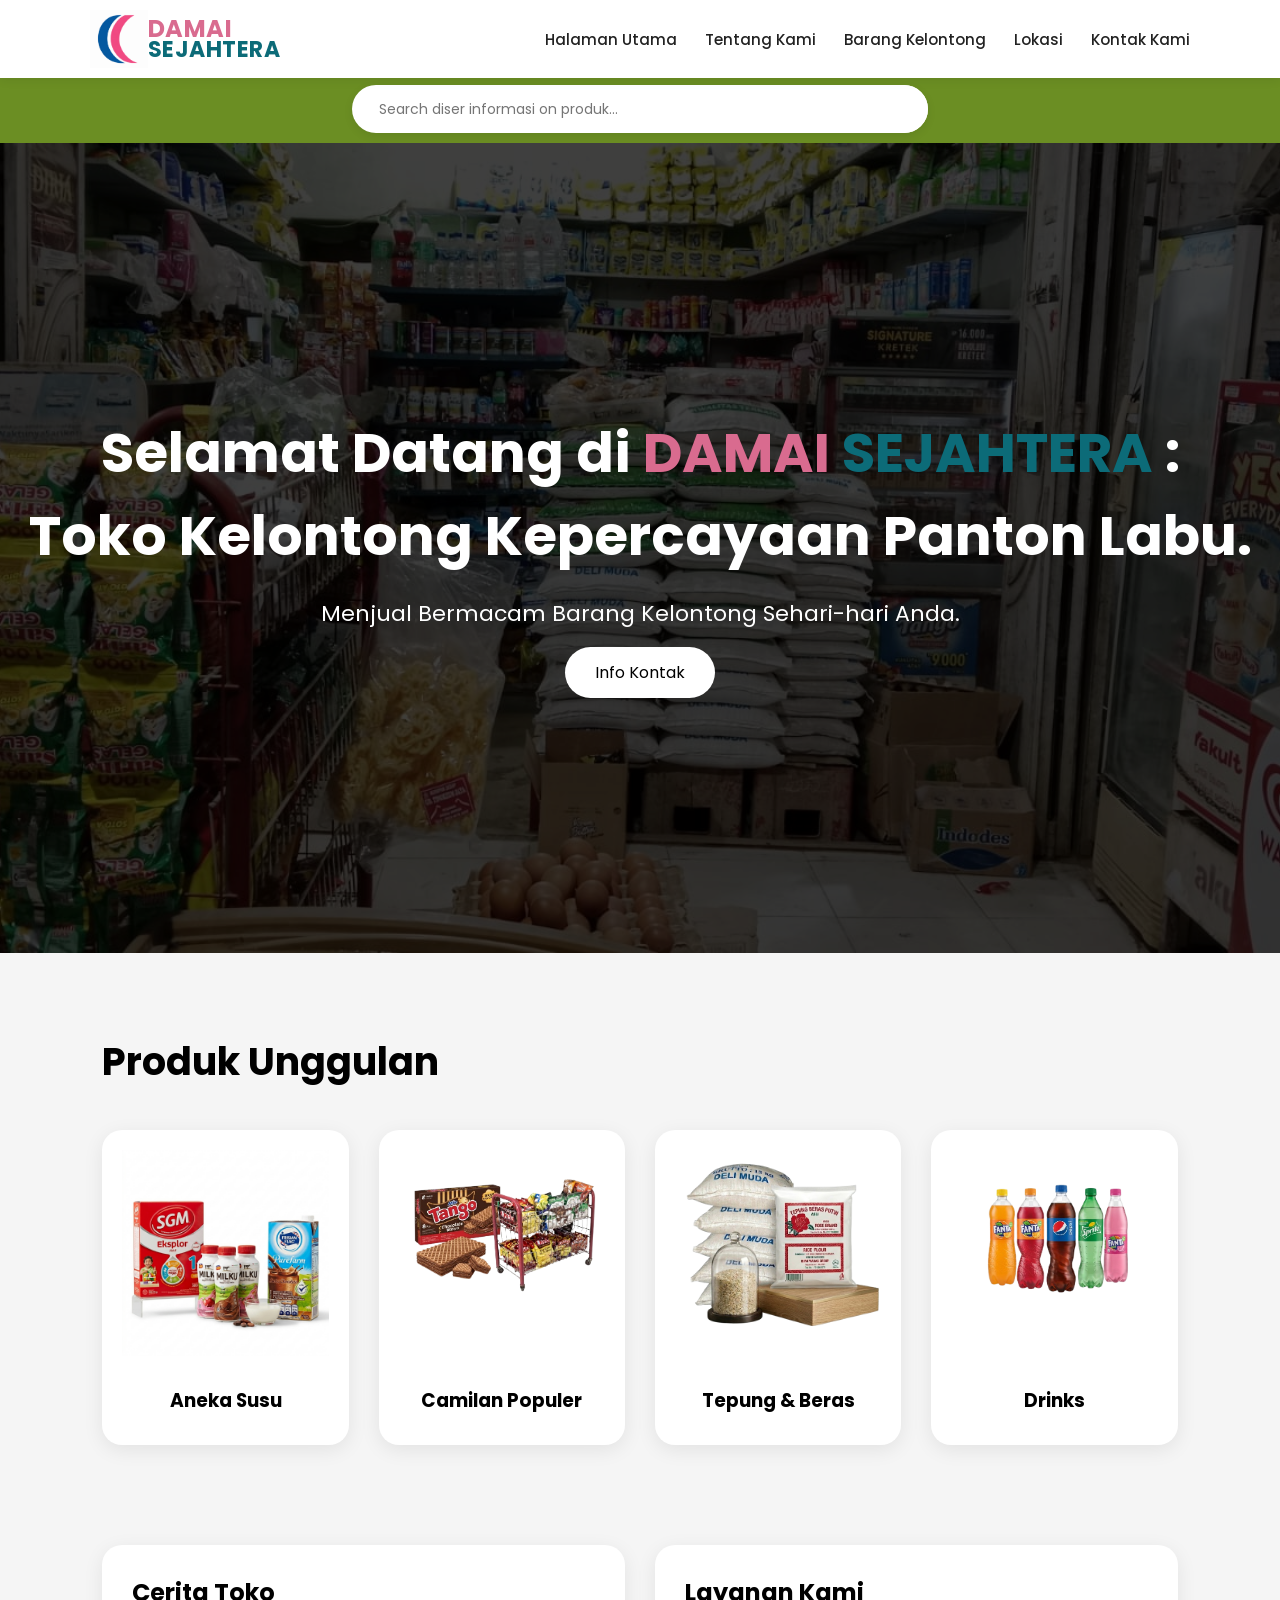
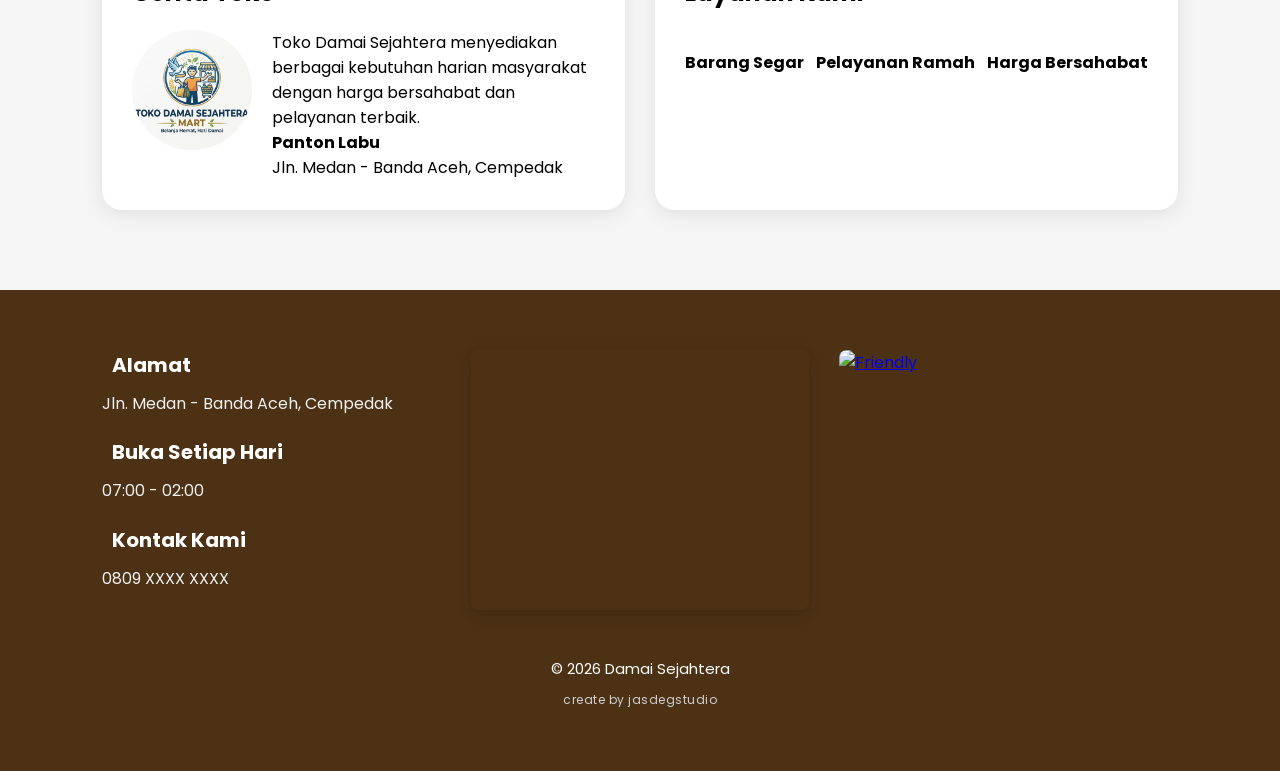
==== index.html @ cc7ee3ec "first commit" ====
<!DOCTYPE html>
<html lang="id">
<head>
  <meta charset="UTF-8">
  <meta name="viewport" content="width=device-width, initial-scale=1.0">
<link rel="icon" type="image/png" href="image/gmrlogor.png">
  <title>DAMAI SEJAHTERA MART</title>

  <!-- Font -->
  <link rel="preconnect" href="https://fonts.googleapis.com">
  <link rel="preconnect" href="https://fonts.gstatic.com" crossorigin>
  <link
href="https://cdn.jsdelivr.net/npm/remixicon@4.2.0/fonts/remixicon.css"
rel="stylesheet"
/>
  
  <link href="https://fonts.googleapis.com/css2?family=Poppins:wght@300;400;500;600;700&display=swap" rel="stylesheet">

  <!-- CSS -->
  <link rel="stylesheet" href="css/style.css">
</head>

<body>

  <!-- Loading -->
  <div id="loading">
    <div class="loader"></div>
  </div>

  <!-- Navbar -->
  <header>

  <nav class="navbar">

    <!-- Logo -->
    <a href="index.html" class="logo">

      <img src="image/gmrlogo.png" alt="Logo">

      <div class="logo-text">
        <span>DAMAI</span>
        <strong>SEJAHTERA</strong>
      </div>

    </a>

    <!-- Menu -->
    <ul class="nav-links">

      <li><a href="#home">Halaman Utama</a></li>

      <li><a href="#tentang">Tentang Kami</a></li>

      <li><a href="#produk">Barang Kelontong</a></li>

      <li><a href="#lokasi">Lokasi</a></li>

      <li><a href="#kontak">Kontak Kami</a></li>

    </ul>

    <!-- Mobile -->
    <div class="menu-toggle" id="menu-toggle">
      ☰
    </div>

  </nav>

</header>

  <!-- Search -->
<section class="search-section">

  <div class="search-box">

    <input 
      type="text" 
      placeholder="Search diser informasi on produk..."
    >

    <button>
      <i class="ri-search-line search-icon"></i>
    </button>

  </div>

</section>

  <!-- Hero -->
  <section class="hero" id="home">

    <div class="overlay"></div>

    <div class="hero-content">

     <h1>
  Selamat Datang di 
  <span class="hero-damai">DAMAI</span>
  <span class="hero-sejahtera">SEJAHTERA</span>
  :
  <br>
  Toko Kelontong Kepercayaan Panton Labu.
</h1>

      <p>
        Menjual Bermacam Barang Kelontong Sehari-hari Anda.
      </p>

      <a href="#kontak" class="hero-btn">
        Info Kontak
      </a>

    </div>

  </section>

  <!-- Produk -->
  <section class="produk" id="produk">

    <h2>Produk Unggulan</h2>

    <div class="produk-grid">

      <div class="produk-card">

        <img src="asset/anekass.png" alt="Aneka Susu">

        <h3>Aneka Susu</h3>

      </div>

      <div class="produk-card">

        <img src="asset/aneka_camilan-.png" alt="Camilan Populer">

        <h3>Camilan Populer</h3>

      </div>

      <div class="produk-card">

        <img src="asset/tepung_berass-.png" alt="tepung dan beras">

        <h3>Tepung & Beras</h3>

      </div>

      <div class="produk-card">

        <img src="asset/drink-.png" alt="Drinks">

        <h3>Drinks</h3>

      </div>

    </div>

  </section>

  <!-- Tentang -->
  <section class="info-section" id="tentang">

    <!-- Cerita -->
    <div class="cerita-box">

      <h2>Cerita Toko</h2>

      <div class="owner-info">

        <img src="asset/cerita tk.png" alt="cerita toko">

        <div>

          <p>
            Toko Damai Sejahtera menyediakan berbagai kebutuhan harian masyarakat dengan harga bersahabat dan pelayanan terbaik.
          </p>

          <h4>Panton Labu</h4>

          <span>Jln. Medan - Banda Aceh, Cempedak</span>

        </div>

      </div>

    </div>

    <!-- Layanan -->
<div class="layanan-box">

  <h2>Layanan Kami</h2>

  <div class="layanan-grid">

    <div class="layanan-item">

      <div class="icon">
        <i class="ri-shopping-basket-line"></i>
      </div>

      <h4>Barang Segar</h4>

    </div>

    <div class="layanan-item">

      <div class="icon">
        <i class="ri-customer-service-2-line"></i>
      </div>

      <h4>Pelayanan Ramah</h4>

    </div>

    <div class="layanan-item">

      <div class="icon">
        <i class="ri-money-dollar-circle-line"></i>
      </div>

      <h4>Harga Bersahabat</h4>

    </div>

  </div>

</div>

  </section>

  <!-- Footer -->
  <footer id="kontak">

    <div class="footer-content">

      <div class="footer-box">

  <h3>
    <i class="ri-map-pin-2-line"></i>
    Alamat
  </h3>

  <p>
    Jln. Medan - Banda Aceh, Cempedak
  </p>

  <h3>
    <i class="ri-time-line"></i>
    Buka Setiap Hari
  </h3>

  <p>
    07:00 - 02:00
  </p>

  <h3>
    <i class="ri-phone-line"></i>
    Kontak Kami
  </h3>

  <p>
    0809 XXXX XXXX
  </p>

</div>

      <div class="footer-box" id="lokasi">

        <iframe
  src="https://www.google.com/maps?q=5.12543,97.4438152&hl=id&z=18&output=embed"
  allowfullscreen=""
  loading="lazy"
  referrerpolicy="no-referrer-when-downgrade">
</iframe>

      </div>

      <div class="footer-box">

  <a 
    href="https://facebook.com/" 
    target="_blank"
    class="facebook-link"
  >

    <img src="asset/frendly.png" alt="Friendly">

  </a>

</div>

    </div>

   <div class="copyright">

  <p>
    © 2026 Damai Sejahtera
  </p>

  <a 
    href="https://jasdegstudio.com"
    target="_blank"
    class="creator-link"
  >
    create by jasdegstudio
  </a>

</div>

  </footer>

  <!-- Back To Top -->
  <button id="topBtn">↑</button>

  <!-- JS -->
  <script src="js/script.js"></script>

</body>
</html>
---- css/style.css ----
*{
  margin:0;
  padding:0;
  box-sizing:border-box;
  scroll-behavior:smooth;
}

body{
  font-family:'Poppins',sans-serif;
  background:#f5f5f5;
}

/* Loading */
#loading{
  position:fixed;
  width:100%;
  height:100vh;
  background:white;
  display:flex;
  justify-content:center;
  align-items:center;
  z-index:99999;
}

.loader{
  width:50px;
  height:50px;
  border:5px solid #ddd;
  border-top:5px solid #6b8e23;
  border-radius:50%;
  animation:spin 1s linear infinite;
}

@keyframes spin{
  100%{
    transform:rotate(360deg);
  }
}

/* =========================
   NAVBAR
========================= */
.navbar{
  position:fixed;
  top:0;
  left:0;
  width:100%;
  height:78px;
  background:#ffffff;
  display:flex;
  justify-content:space-between;
  align-items:center;
  padding:0 7%;
  box-shadow:0 2px 10px rgba(0,0,0,0.08);
  z-index:999;
}

/* =========================
   LOGO
========================= */
.logo{
  display:flex;
  align-items:center;
  text-decoration:none;
  gap:0px;
}

/* Logo Image */
.logo img{
  width:58px;
  height:auto;
  object-fit:contain;
  display:block;
}

/* Text Logo */
.logo-text{
  display:flex;
  flex-direction:column;
  line-height:0.9;
}

/* DAMAI */
.logo-text span{
  font-size:24px;
  font-weight:700;
  color:#d96b8f;
  letter-spacing:0.5px;
}

/* SEJAHTERA */
.logo-text strong{
  font-size:22px;
  font-weight:700;
  color:#0c6b78;
  letter-spacing:0.5px;
}

/* =========================
   MENU
========================= */
.nav-links{
  display:flex;
  align-items:center;
  gap:28px;
  list-style:none;
}

.nav-links li{
  list-style:none;
}

.nav-links a{
  text-decoration:none;
  color:#222;
  font-size:15px;
  font-weight:500;
  position:relative;
  transition:0.3s;
}

/* Hover Menu */
.nav-links a:hover{
  color:#6b8e23;
}

/* Underline Hover */
.nav-links a::after{
  content:'';
  position:absolute;
  left:0;
  bottom:-6px;
  width:0%;
  height:2px;
  background:#6b8e23;
  transition:0.3s;
}

.nav-links a:hover::after{
  width:100%;
}

/* =========================
   MENU MOBILE
========================= */
.menu-toggle{
  display:none;
  font-size:30px;
  cursor:pointer;
}

/* =========================
   RESPONSIVE
========================= */
@media(max-width:900px){

  .navbar{
    padding:0 5%;
  }

  .logo img{
    width:50px;
  }

  .logo-text span{
    font-size:20px;
  }

  .logo-text strong{
    font-size:18px;
  }

  .nav-links{
    position:absolute;
    top:78px;
    left:0;
    width:100%;
    background:white;
    flex-direction:column;
    align-items:flex-start;
    padding:25px;
    gap:20px;
    display:none;
    box-shadow:0 5px 10px rgba(0,0,0,0.08);
  }

  .nav-links.active{
    display:flex;
  }

  .menu-toggle{
    display:block;
  }

}







/* Search */
.search-section{
  margin-top:75px;
  background:#6b8e23;
  padding:10px 0;
  display:flex;
  justify-content:center;
}

.search-box{
  width:45%;
  height:48px;
  background:white;
  border-radius:50px;
  display:flex;
  align-items:center;
  overflow:hidden;
  padding-left:15px;
  box-shadow:0 3px 10px rgba(0,0,0,0.08);
}

.search-icon{
  font-size:18px;
  color:#777;
}

.search-box input{
  flex:1;
  border:none;
  outline:none;
  padding:10px 12px;
  font-size:14px;
  font-family:'Poppins',sans-serif;
}

.search-box button{
  width:48px;
  height:48px;
  border:none;
  background:white;
  color:white;
  cursor:pointer;
  transition:0.3s;
}

.search-box button i{
  font-size:25px;
  transition:0.3s;
}


.search-box button:hover i{
  transform:scale(1.15);
  color:#6b8e23;
}


.search-box button:hover i{
  transform:scale(1.15) rotate(-10deg);
  color:#6b8e23;
}



/* Hero */
.hero{
  height:90vh;
  background:url('../image/gambar\ heder2\ web.jpg');
  background-size:cover;
  background-position:center;
  position:relative;
  display:flex;
  justify-content:center;
  align-items:center;
  text-align:center;
}

.overlay{
  position:absolute;
  inset:0;
  background:rgba(0,0,0,0.55);
}

.hero-content{
  position:relative;
  z-index:2;
  color:white;
}

.hero-content h1{
  font-size:55px;
  margin-bottom:20px;
}

.hero-content p{
  font-size:22px;
  margin-bottom:30px;
}

.hero-btn{
  text-decoration:none;
  background:white;
  color:black;
  padding:14px 30px;
  border-radius:50px;
  transition:0.3s;
}

.hero-btn:hover{
  background:#6b8e23;
  color:white;
}

.hero::before{
  content:'';
  position:absolute;
  inset:0;
  background:rgba(0,0,0,0.45);
}


.hero-content{
  position:relative;
  z-index:2;
}


/* Warna Text Hero */
.hero-damai{
  color:#d96b8f;
}

.hero-sejahtera{
  color:#0c6b78;
}




/* Produk */
.produk{
  padding:80px 8%;
}

.produk h2{
  margin-bottom:40px;
  font-size:38px;
}

.produk-grid{
  display:grid;
  grid-template-columns:repeat(auto-fit,minmax(220px,1fr));
  gap:30px;
}

.produk-card{
  background:white;
  border-radius:20px;
  overflow:hidden;
  box-shadow:0 5px 20px rgba(0,0,0,0.08);
  transition:0.4s;
}

.produk-card{
  background:#fff;
  border-radius:20px;
  overflow:hidden;
  padding:10px;
  display:flex;
  flex-direction:column;
  justify-content:space-between;
}

.produk-card:hover{
  transform:translateY(-10px);
}

.produk-card img{
  width:100%;
  height:auto;
  max-height:280px;
  object-fit:contain;
  display:block;
  background:#fff;
  padding:10px;
}

.produk-card h3{
  text-align:center;
  padding:20px;
}

/* Info */
.info-section{
  padding:20px 8% 80px;
  display:grid;
  grid-template-columns:repeat(auto-fit,minmax(320px,1fr));
  gap:30px;
}

.cerita-box,
.layanan-box{
  background:white;
  padding:30px;
  border-radius:20px;
  box-shadow:0 5px 20px rgba(0,0,0,0.08);
}

.owner-info{
  display:flex;
  gap:20px;
  margin-top:20px;
}

.owner-info img{
  width:120px;
  height:120px;
  border-radius:50%;
  object-fit:cover;
}

.layanan-grid{
  display:flex;
  justify-content:space-between;
  margin-top:30px;
}

.layanan-item{
  text-align:center;
}

.icon{
  font-size:50px;
  margin-bottom:10px;
}

.icon i{
  font-size:55px;
  color:#6b8e23;
  transition:0.3s;
}

.layanan-item:hover .icon i{
  transform:scale(1.1);
  color:#4f6d1c;
}

/* Footer */
footer{
  background:#4c3114;
  color:white;
  padding:60px 8%;
}

.footer-content{
  display:grid;
  grid-template-columns:repeat(auto-fit,minmax(250px,1fr));
  gap:30px;
}

.footer-box iframe,
.footer-box img{
  width:100%;
  min-height:250px;
  border:none;
  border-radius:8px;
}


.footer-box iframe{
  width:100%;
  height:260px;
  border:none;
  border-radius:8px;
  box-shadow:0 5px 15px rgba(0,0,0,0.15);
}







.footer-box h3{
  display:flex;
  align-items:center;
  gap:10px;
  margin-bottom:10px;
  font-size:20px;
}

.footer-box h3 i{
  color:white;
  font-size:24px;
}

.footer-box p{
  margin-bottom:20px;
  color:#f1f1f1;
  line-height:1.7;
}

/* Copyright */

.copyright{
  margin-top:40px;
  text-align:center;
}

/* Text */
.copyright p{
  color:#fff;
  font-size:15px;
  margin-bottom:6px;
}

/* Creator Link */
.creator-link{
  font-size:12px;
  color:#cfcfcf;
  text-decoration:none;
  transition:0.3s ease;
  letter-spacing:0.5px;
}

/* Hover */
.creator-link:hover{
  color:#9acd32;
}


/* Top Button */
#topBtn{
  position:fixed;
  bottom:30px;
  right:30px;
  width:50px;
  height:50px;
  border:none;
  border-radius:50%;
  background:#6b8e23;
  color:white;
  font-size:22px;
  cursor:pointer;
  display:none;
}

/* Responsive */
@media(max-width:900px){

  .hero-content h1{
    font-size:36px;
  }

  .nav-links{
    position:absolute;
    top:100%;
    left:0;
    width:100%;
    background:white;
    flex-direction:column;
    display:none;
    padding:20px;
  }

  .nav-links.active{
    display:flex;
  }

  .menu-toggle{
    display:block;
  }

  .search-box{
    width:90%;
  }

  .layanan-grid{
    flex-direction:column;
    gap:20px;
  }

  .owner-info{
    flex-direction:column;
    align-items:center;
    text-align:center;
  }

}





/* =========================
   TABLET RESPONSIVE
========================= */
@media screen and (min-width:769px) and (max-width:1024px){

  .produk{
    padding:70px 30px;
  }

  .produk-grid{
    grid-template-columns:repeat(2,1fr);
    gap:30px;
  }

  .produk-card{
    border-radius:24px;
    padding:15px;
  }

  /* Gambar Produk */
  .produk-card img{
    width:100%;
    max-height:320px;
    object-fit:contain;
    padding:15px;
  }

  /* Judul */
  .produk-card h3{
    font-size:22px;
    padding:20px;
  }

}




/* ====================================
   RESPONSIVE MOBILE
==================================== */
@media screen and (max-width: 768px){

  /* Navbar */
  .navbar{
    height:70px;
    padding:0 18px;
  }

  /* Logo */
  .logo{
    gap:2px;
  }

  .logo img{
    width:45px;
  }

  .logo-text span{
    font-size:18px;
  }

  .logo-text strong{
    font-size:16px;
  }

  /* Menu Mobile */
  .menu-toggle{
    display:block;
    font-size:28px;
    color:#333;
    cursor:pointer;
  }

  .nav-links{
    position:absolute;
    top:70px;
    left:0;
    width:100%;
    background:#ffffff;
    flex-direction:column;
    align-items:flex-start;
    padding:20px;
    gap:18px;
    display:none;
    box-shadow:0 5px 15px rgba(0,0,0,0.08);
  }

  .nav-links.active{
    display:flex;
  }

  .nav-links a{
    font-size:15px;
    width:100%;
  }

  /* Search */
  .search-section{
    margin-top:70px;
    padding:8px 10px;
  }

  .search-box{
    width:100%;
    height:42px;
    border-radius:40px;
  }

  .search-box input{
    font-size:13px;
    padding:10px;
  }

  .search-box button{
    width:42px;
    height:42px;
  }

  .search-box button i{
    font-size:18px;
  }

  /* Hero */
  .hero{
    height:75vh;
    padding:20px;
  }

  .hero-content h1{
    font-size:28px;
    line-height:1.4;
  }

  .hero-content p{
    font-size:15px;
    margin-top:10px;
  }

  .hero-btn{
    padding:12px 22px;
    font-size:14px;
  }

  /* Produk */
   .produk{
    padding:60px 20px;
  }

  .produk-grid{
    grid-template-columns:1fr;
    gap:25px;
  }

  .produk-card{
    border-radius:22px;
    padding:15px;
  }

  /* Gambar Produk */
  .produk-card img{
    width:100%;
    max-height:300px;
    object-fit:contain;
    padding:15px;
  }

  /* Judul */
  .produk-card h3{
    font-size:20px;
    padding:18px;
  }

  /* Tentang */
  .info-section{
    padding:20px;
    grid-template-columns:1fr;
  }

  .owner-info{
    flex-direction:column;
    align-items:center;
    text-align:center;
  }

  .owner-info img{
    width:100px;
    height:100px;
  }

  /* Layanan */
  .layanan-grid{
    flex-direction:column;
    gap:25px;
  }

  .icon i{
    font-size:45px;
  }

  /* Footer */
  footer{
    padding:40px 20px;
  }

  .footer-content{
    grid-template-columns:1fr;
  }

  .footer-box iframe,
  .footer-box img{
    min-height:220px;
  }

  /* Top Button */
  #topBtn{
    width:42px;
    height:42px;
    font-size:18px;
    right:15px;
    bottom:15px;
  }

}
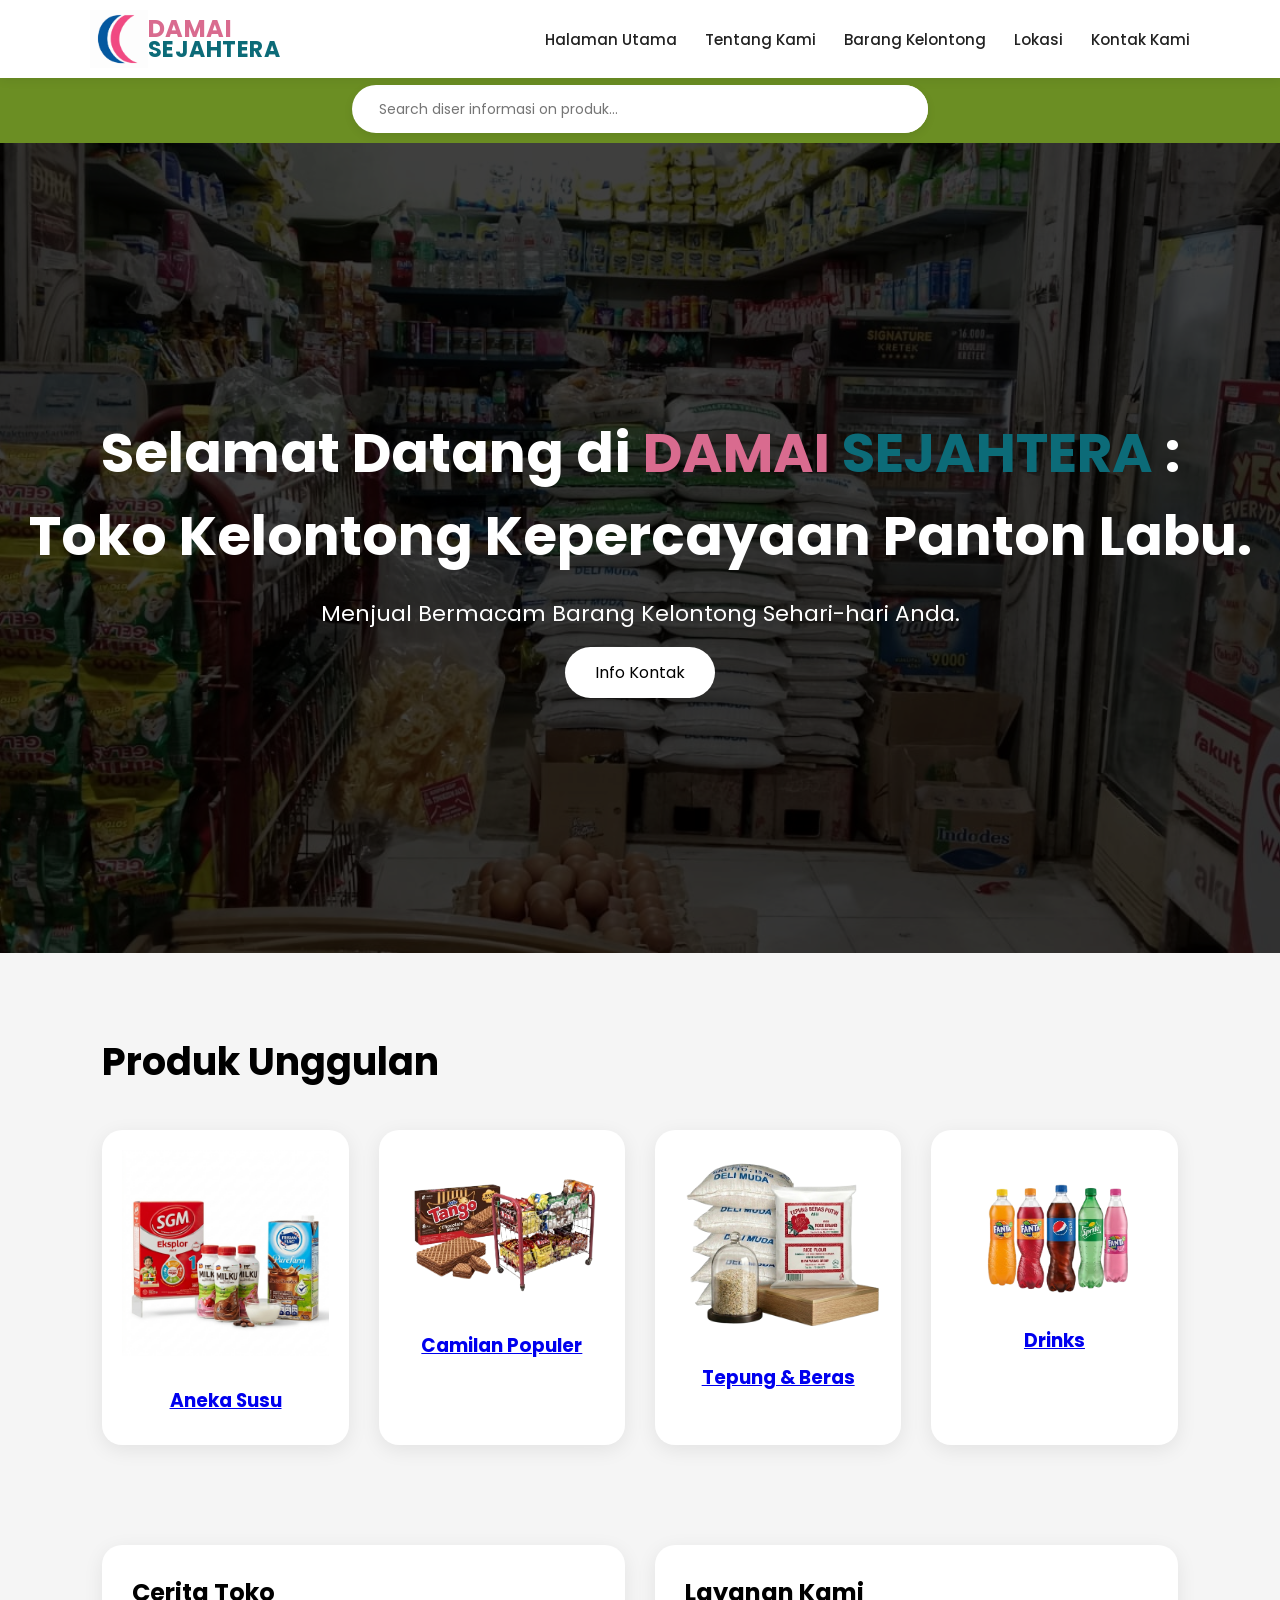
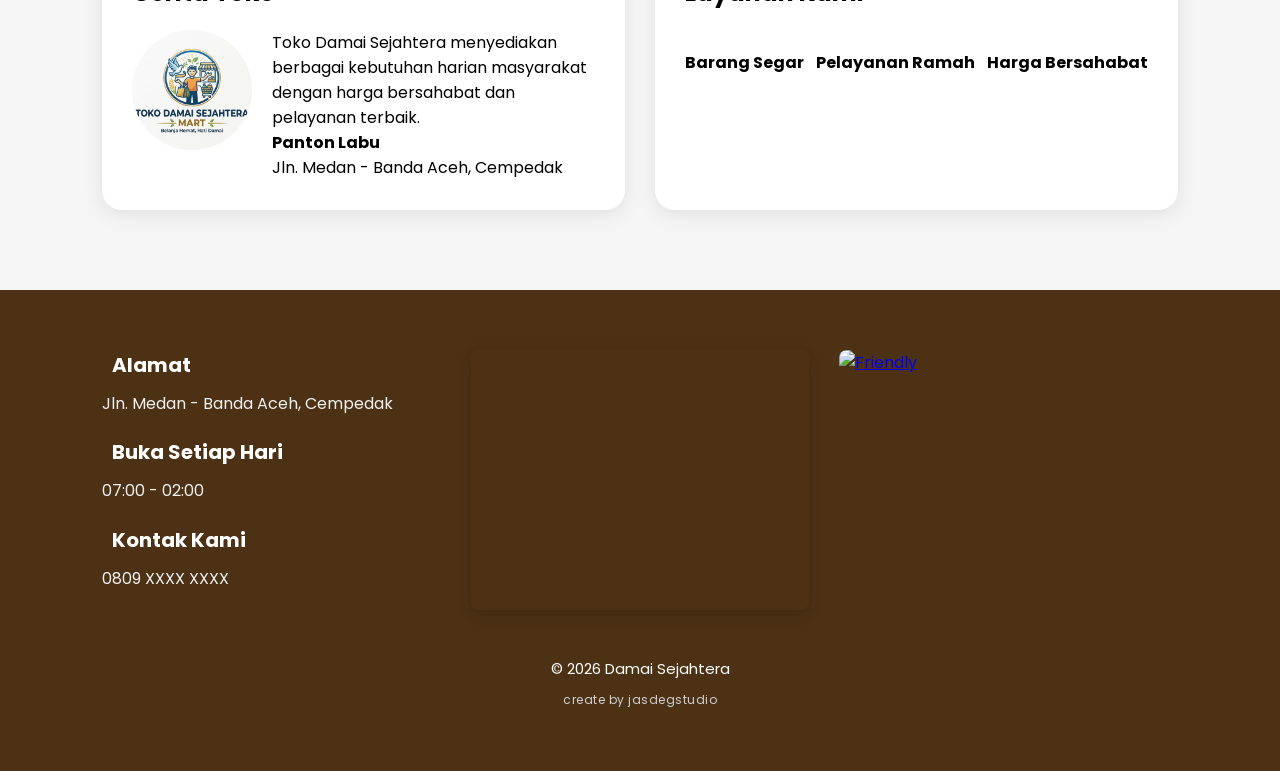
==== commit 77448d21: "menambahkan menu produk" ====
--- a/index.html
+++ b/index.html
@@ -123,35 +123,51 @@
 
       <div class="produk-card">
 
-        <img src="asset/anekass.png" alt="Aneka Susu">
-
-        <h3>Aneka Susu</h3>
-
-      </div>
-
-      <div class="produk-card">
-
-        <img src="asset/aneka_camilan-.png" alt="Camilan Populer">
-
-        <h3>Camilan Populer</h3>
-
-      </div>
-
-      <div class="produk-card">
-
-        <img src="asset/tepung_berass-.png" alt="tepung dan beras">
-
-        <h3>Tepung & Beras</h3>
-
-      </div>
-
-      <div class="produk-card">
-
-        <img src="asset/drink-.png" alt="Drinks">
-
-        <h3>Drinks</h3>
-
-      </div>
+  <a href="html/susu.html">
+
+    <img src="asset/anekass.png" alt="Aneka Susu">
+
+    <h3>Aneka Susu</h3>
+
+  </a>
+
+</div>
+
+<div class="produk-card">
+
+  <a href="html/camilan.html">
+
+    <img src="asset/aneka_camilan-.png" alt="Camilan">
+
+    <h3>Camilan Populer</h3>
+
+  </a>
+
+</div>
+
+<div class="produk-card">
+
+  <a href="html/tepung.html">
+
+    <img src="asset/tepung_berass-.png" alt="Tepung">
+
+    <h3>Tepung & Beras</h3>
+
+  </a>
+
+</div>
+
+<div class="produk-card">
+
+  <a href="html/drinks.html">
+
+    <img src="asset/drink-.png" alt="Drinks">
+
+    <h3>Drinks</h3>
+
+  </a>
+
+</div>
 
     </div>
 
@@ -298,7 +314,7 @@
   </p>
 
   <a 
-    href="https://jasdegstudio.com"
+    href="https://jasdegst.github.io/JASDEGstDigitalMarketingDanSEOAgency/"
     target="_blank"
     class="creator-link"
   >
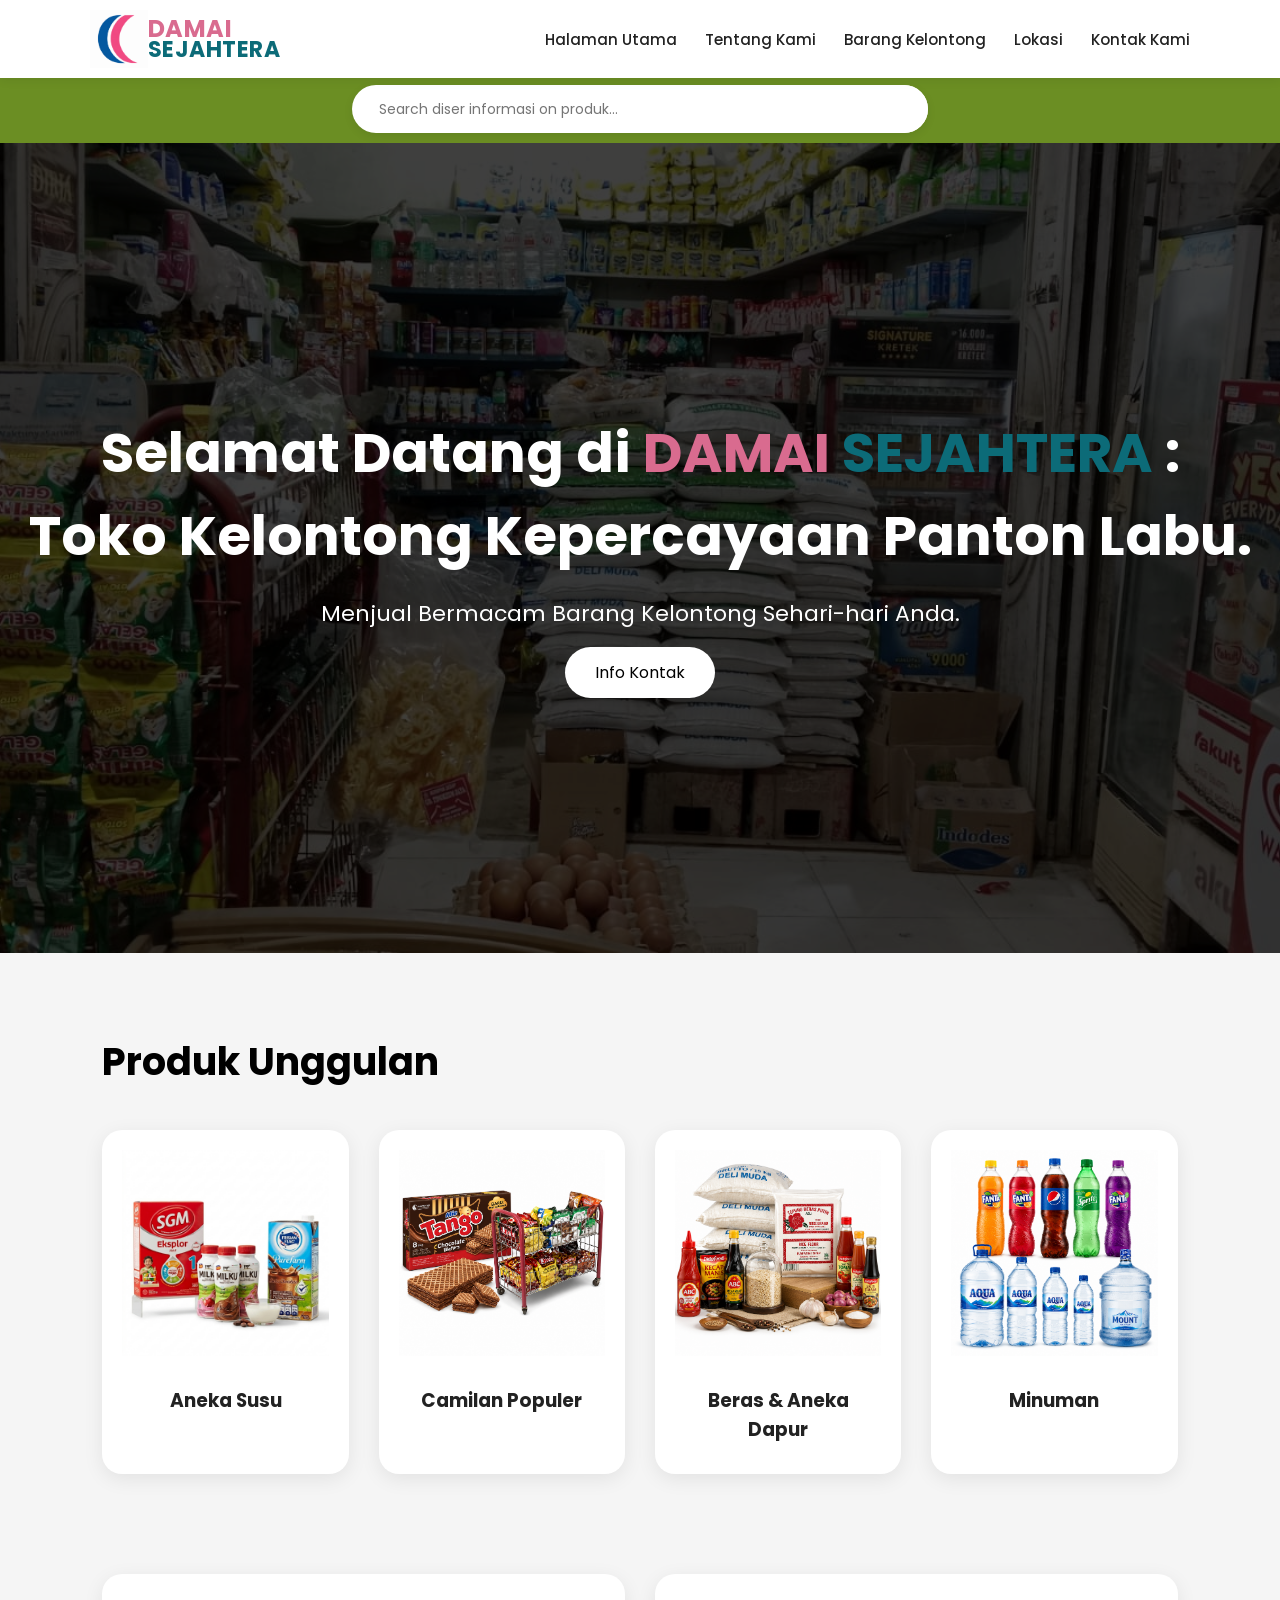
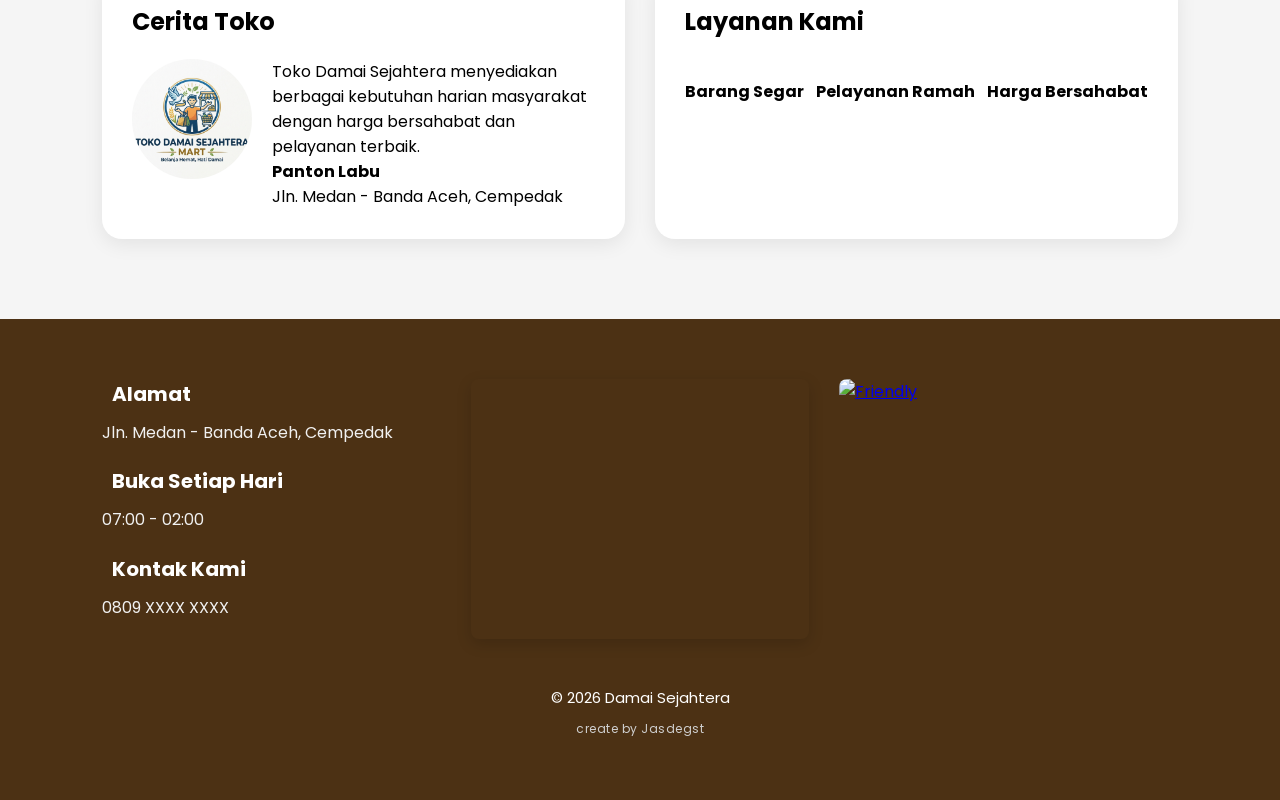
==== commit 44f55b7f: "menambahkan dan memperbaiki halam cekuot" ====
--- a/index.html
+++ b/index.html
@@ -137,7 +137,7 @@
 
   <a href="html/camilan.html">
 
-    <img src="asset/aneka_camilan-.png" alt="Camilan">
+    <img src="asset/aneka_camilan.png" alt="Camilan">
 
     <h3>Camilan Populer</h3>
 
@@ -149,9 +149,9 @@
 
   <a href="html/tepung.html">
 
-    <img src="asset/tepung_berass-.png" alt="Tepung">
-
-    <h3>Tepung & Beras</h3>
+    <img src="asset/Beras dan aneka dapur.png" alt="Tepung">
+
+    <h3>Beras & Aneka Dapur</h3>
 
   </a>
 
@@ -161,9 +161,9 @@
 
   <a href="html/drinks.html">
 
-    <img src="asset/drink-.png" alt="Drinks">
-
-    <h3>Drinks</h3>
+    <img src="asset/Minuman.png" alt="Minuman">
+
+    <h3>Minuman</h3>
 
   </a>
 
@@ -318,7 +318,7 @@
     target="_blank"
     class="creator-link"
   >
-    create by jasdegstudio
+    create by Jasdegst
   </a>
 
 </div>
--- a/css/style.css
+++ b/css/style.css
@@ -375,6 +375,17 @@
 
 .produk-card:hover{
   transform:translateY(-10px);
+}
+
+
+.produk-card a,
+.produk-card a:hover,
+.produk-card a:visited{
+
+  text-decoration:none;
+
+  color:#222;
+
 }
 
 .produk-card img{
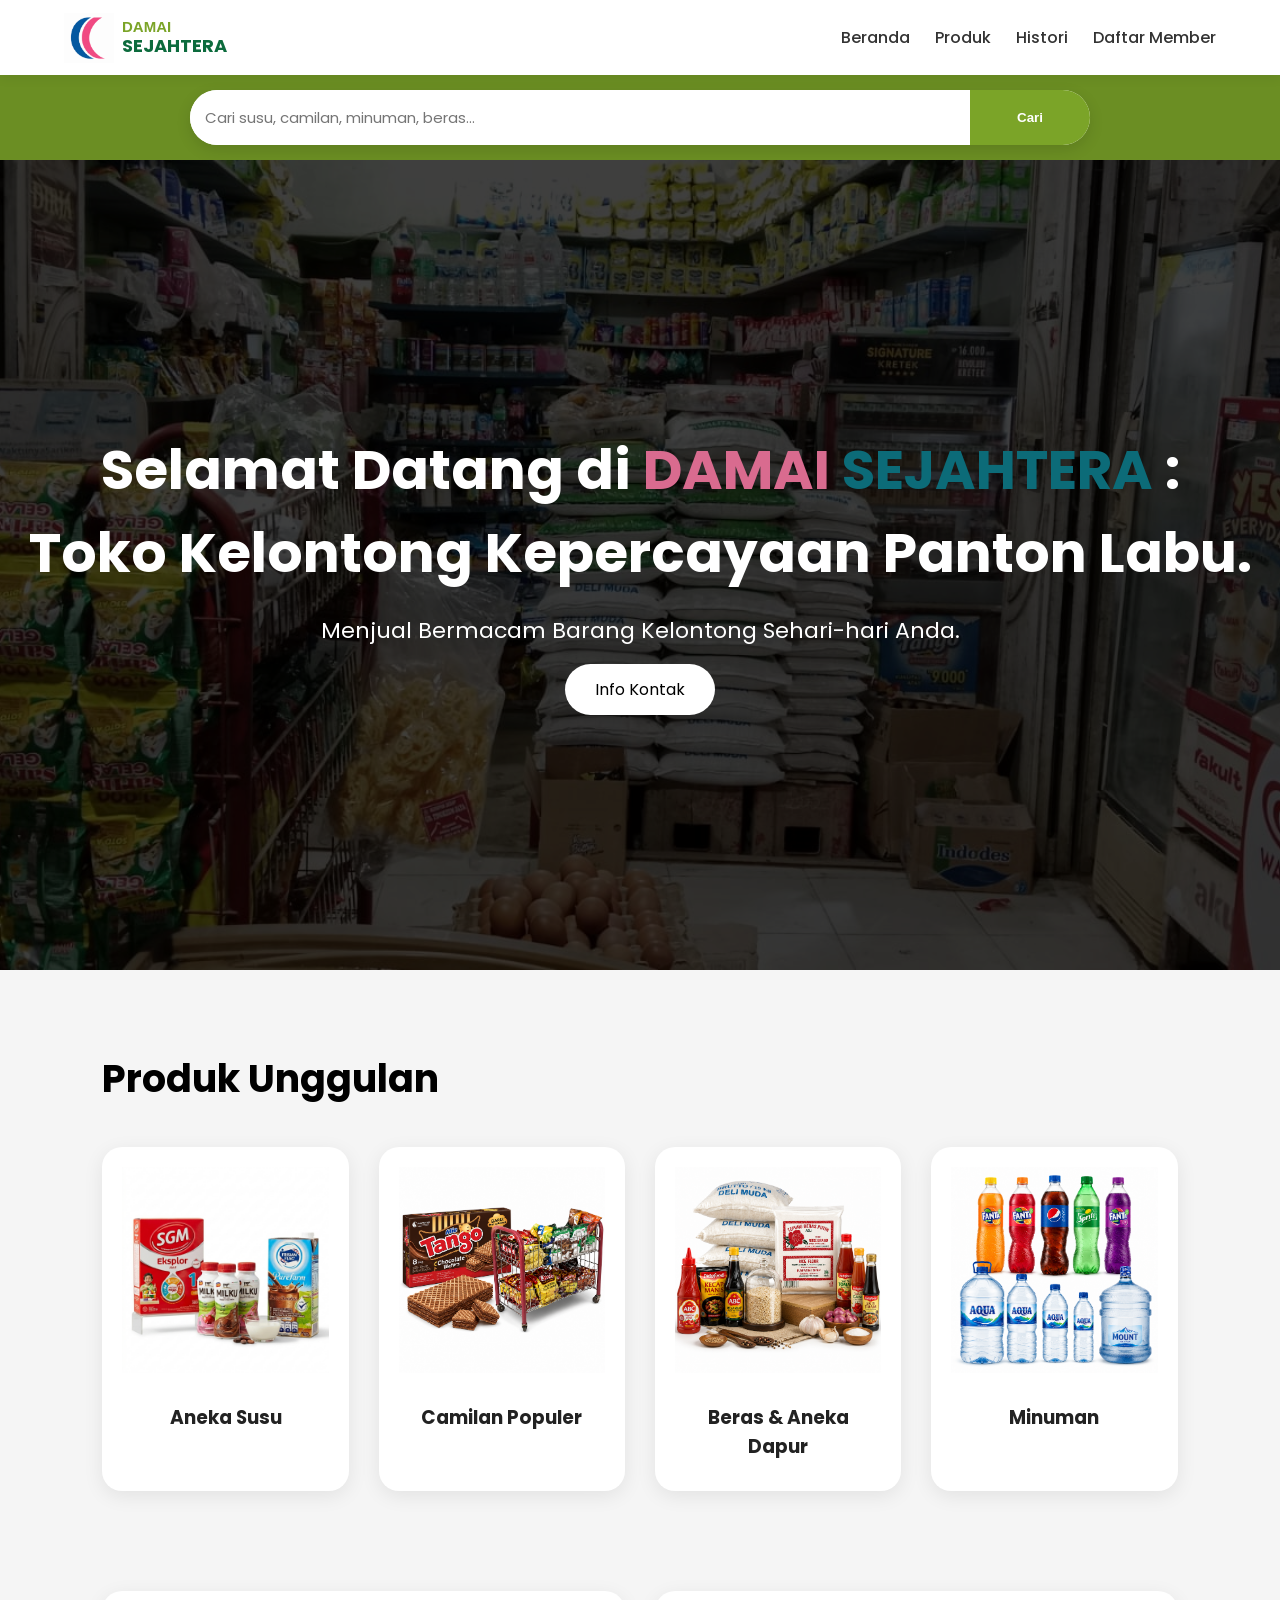
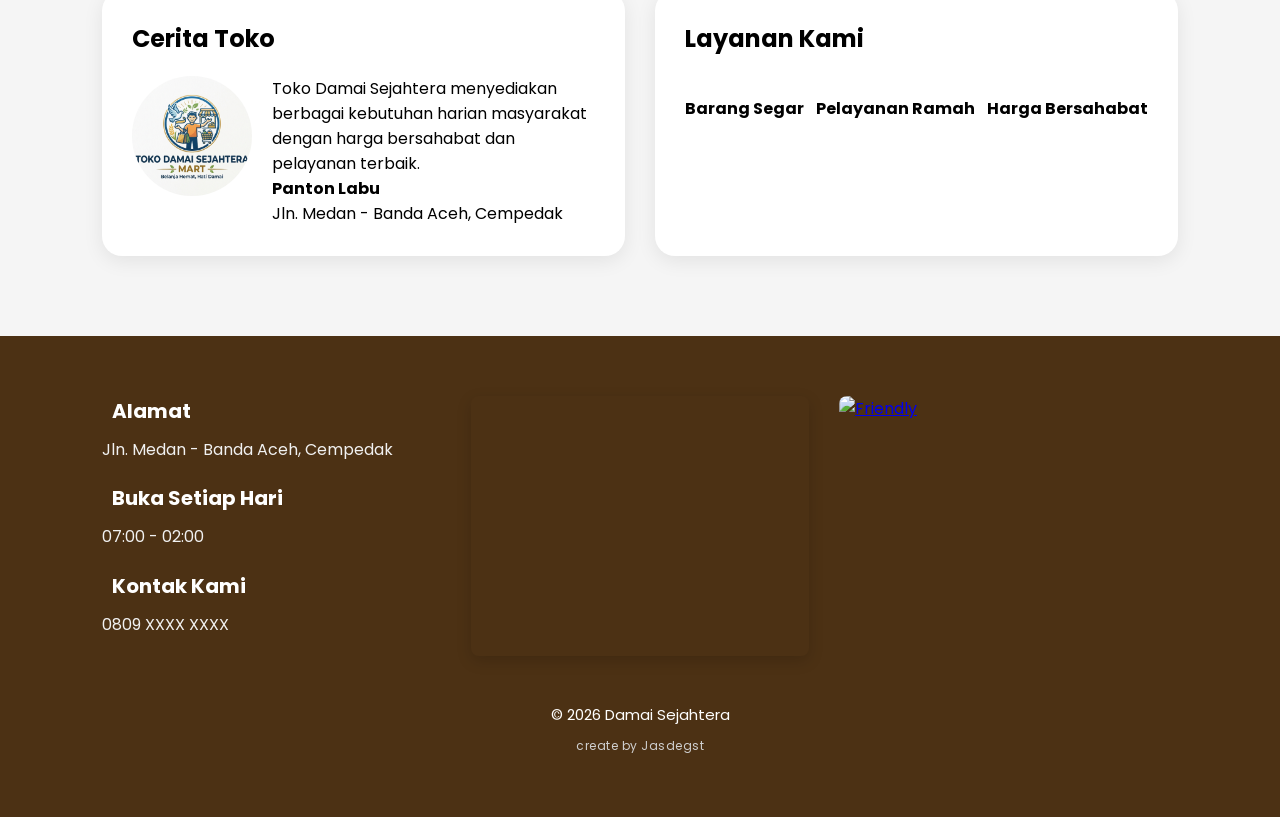
==== commit f6680fb1: "membuat cekout lebih bagus" ====
--- a/index.html
+++ b/index.html
@@ -32,54 +32,73 @@
 
   <nav class="navbar">
 
-    <!-- Logo -->
-    <a href="index.html" class="logo">
-
-      <img src="image/gmrlogo.png" alt="Logo">
-
-      <div class="logo-text">
-        <span>DAMAI</span>
-        <strong>SEJAHTERA</strong>
-      </div>
-
-    </a>
-
-    <!-- Menu -->
-    <ul class="nav-links">
-
-      <li><a href="#home">Halaman Utama</a></li>
-
-      <li><a href="#tentang">Tentang Kami</a></li>
-
-      <li><a href="#produk">Barang Kelontong</a></li>
-
-      <li><a href="#lokasi">Lokasi</a></li>
-
-      <li><a href="#kontak">Kontak Kami</a></li>
-
-    </ul>
-
-    <!-- Mobile -->
-    <div class="menu-toggle" id="menu-toggle">
-      ☰
-    </div>
-
-  </nav>
+  <!-- Logo -->
+  <a href="index.html" class="logo">
+
+    <img src="image/gmrlogo.png" alt="Logo">
+
+    <div class="logo-text">
+      <span>DAMAI</span>
+      <strong>SEJAHTERA</strong>
+    </div>
+
+  </a>
+
+  <!-- Menu -->
+  <ul class="nav-links">
+
+    <li>
+      <a href="index.html">
+        <i class="ri-home-4-line"></i>
+        Beranda
+      </a>
+    </li>
+
+    <li>
+      <a href="#produk">
+        <i class="ri-shopping-basket-line"></i>
+        Produk
+      </a>
+    </li>
+
+    <li>
+      <a href="html/histori.html">
+        <i class="ri-file-list-3-line"></i>
+        Histori
+      </a>
+    </li>
+
+    <li>
+      <a href="html/akun.html">
+        <i class="ri-user-3-line"></i>
+        Daftar Member
+      </a>
+    </li>
+
+  </ul>
+
+  <!-- Mobile Menu -->
+  <div class="menu-toggle" id="menu-toggle">
+    <i class="ri-menu-line"></i>
+  </div>
+
+</nav>
 
 </header>
 
   <!-- Search -->
 <section class="search-section">
 
-  <div class="search-box">
-
-    <input 
-      type="text" 
-      placeholder="Search diser informasi on produk..."
+  <div class="search-container">
+
+
+    <input
+      type="text"
+      placeholder="Cari susu, camilan, minuman, beras..."
     >
 
     <button>
-      <i class="ri-search-line search-icon"></i>
+      Cari
     </button>
 
   </div>
--- a/css/style.css
+++ b/css/style.css
@@ -40,227 +40,286 @@
 /* =========================
    NAVBAR
 ========================= */
+
 .navbar{
   position:fixed;
+
   top:0;
   left:0;
+
   width:100%;
-  height:78px;
-  background:#ffffff;
+
+  height:75px;
+
+  padding:0 5%;
+
   display:flex;
   justify-content:space-between;
   align-items:center;
-  padding:0 7%;
-  box-shadow:0 2px 10px rgba(0,0,0,0.08);
-  z-index:999;
-}
-
-/* =========================
-   LOGO
-========================= */
+
+  background:#fff;
+
+  z-index:9999;
+
+  box-shadow:0 2px 12px rgba(0,0,0,.08);
+}
+
+/* Logo */
+
 .logo{
   display:flex;
   align-items:center;
+  gap:8px;
   text-decoration:none;
-  gap:0px;
-}
-
-/* Logo Image */
+}
+
 .logo img{
-  width:58px;
-  height:auto;
+  width:50px;
+  height:50px;
   object-fit:contain;
-  display:block;
-}
-
-/* Text Logo */
+}
+
 .logo-text{
   display:flex;
   flex-direction:column;
-  line-height:0.9;
-}
-
-/* DAMAI */
+  line-height:1.1;
+}
+
 .logo-text span{
-  font-size:24px;
-  font-weight:700;
-  color:#d96b8f;
-  letter-spacing:0.5px;
-}
-
-/* SEJAHTERA */
+  color:#7ba428;
+  font-size:15px;
+  font-weight:600;
+}
+
 .logo-text strong{
-  font-size:22px;
-  font-weight:700;
-  color:#0c6b78;
-  letter-spacing:0.5px;
-}
-
-/* =========================
-   MENU
-========================= */
+  color:#0c6b3d;
+  font-size:18px;
+}
+
+/* Menu Desktop */
+
 .nav-links{
   display:flex;
   align-items:center;
-  gap:28px;
-  list-style:none;
-}
-
-.nav-links li{
+  gap:25px;
   list-style:none;
 }
 
 .nav-links a{
   text-decoration:none;
-  color:#222;
-  font-size:15px;
+  color:#333;
   font-weight:500;
-  position:relative;
-  transition:0.3s;
-}
-
-/* Hover Menu */
+  transition:.3s;
+}
+
 .nav-links a:hover{
-  color:#6b8e23;
-}
-
-/* Underline Hover */
-.nav-links a::after{
-  content:'';
-  position:absolute;
-  left:0;
-  bottom:-6px;
-  width:0%;
-  height:2px;
-  background:#6b8e23;
-  transition:0.3s;
-}
-
-.nav-links a:hover::after{
-  width:100%;
-}
-
-/* =========================
-   MENU MOBILE
-========================= */
+  color:#7ba428;
+}
+
+/* Tombol Mobile */
+
 .menu-toggle{
   display:none;
-  font-size:30px;
+  font-size:28px;
   cursor:pointer;
 }
 
 /* =========================
-   RESPONSIVE
+   MOBILE
 ========================= */
-@media(max-width:900px){
-
-  .navbar{
-    padding:0 5%;
-  }
-
-  .logo img{
-    width:50px;
-  }
-
-  .logo-text span{
-    font-size:20px;
-  }
-
-  .logo-text strong{
-    font-size:18px;
-  }
-
-  .nav-links{
-    position:absolute;
-    top:78px;
-    left:0;
-    width:100%;
-    background:white;
-    flex-direction:column;
-    align-items:flex-start;
-    padding:25px;
-    gap:20px;
-    display:none;
-    box-shadow:0 5px 10px rgba(0,0,0,0.08);
-  }
-
-  .nav-links.active{
-    display:flex;
-  }
+
+@media(max-width:768px){
 
   .menu-toggle{
     display:block;
   }
 
-}
-
-
-
-
-
-
-
-/* Search */
+   .nav-links{
+
+    position:fixed;
+
+    top:75px;
+    right:-100%;
+
+    width:220px;
+
+    height:auto; /* lebih pendek */
+
+    background:#fff;
+
+    flex-direction:column;
+
+    align-items:flex-start;
+
+    padding:20px;
+
+    gap:12px;
+
+    border-radius:0 0 0 15px;
+
+    box-shadow:
+    -5px 5px 20px rgba(0,0,0,.12);
+
+    transition:.3s ease;
+
+  }
+
+  .nav-links.active{
+    right:0;
+  }
+
+
+  .nav-links a{
+
+  width:100%;
+
+  padding:10px 12px;
+
+  border-radius:8px;
+
+  transition:.3s;
+
+}
+
+.nav-links a:hover{
+
+  background:#f3f5f7;
+
+  color:#7ba428;
+
+}
+
+}
+
+
+
+
+/* =========================
+   SEARCH MODERN
+========================= */
+
 .search-section{
-  margin-top:75px;
+   margin-top:75px;
   background:#6b8e23;
-  padding:10px 0;
-  display:flex;
+
+  padding:15px 20px;
+
+  display:flex;
+
   justify-content:center;
-}
-
-.search-box{
-  width:45%;
-  height:48px;
-  background:white;
+
+}
+
+.search-container{
+
+  width:100%;
+
+  max-width:900px;
+
+  height:55px;
+
+  background:#fff;
+
   border-radius:50px;
-  display:flex;
+
+  display:flex;
+
   align-items:center;
+
   overflow:hidden;
-  padding-left:15px;
-  box-shadow:0 3px 10px rgba(0,0,0,0.08);
-}
-
-.search-icon{
-  font-size:18px;
-  color:#777;
-}
-
-.search-box input{
+
+  box-shadow:
+  0 5px 15px rgba(0,0,0,.12);
+
+}
+
+
+
+.search-container input{
+
   flex:1;
+
   border:none;
+
   outline:none;
-  padding:10px 12px;
-  font-size:14px;
+
+  height:100%;
+
+  padding:0 15px;
+
+  font-size:15px;
+
   font-family:'Poppins',sans-serif;
-}
-
-.search-box button{
-  width:48px;
-  height:48px;
+
+}
+
+.search-container button{
+
+  width:120px;
+
+  height:100%;
+
   border:none;
-  background:white;
-  color:white;
+
+  background:#7ba428;
+
+  color:#fff;
+
+  font-weight:600;
+
   cursor:pointer;
-  transition:0.3s;
-}
-
-.search-box button i{
-  font-size:25px;
-  transition:0.3s;
-}
-
-
-.search-box button:hover i{
-  transform:scale(1.15);
-  color:#6b8e23;
-}
-
-
-.search-box button:hover i{
-  transform:scale(1.15) rotate(-10deg);
-  color:#6b8e23;
-}
+
+  transition:.3s;
+
+}
+
+.search-container button:hover{
+
+  background:#5f861d;
+
+}
+
+@media(max-width:768px){
+
+  .search-section{
+     margin-top:75px;
+    padding:10px;
+
+  }
+
+  .search-container{
+
+    height:48px;
+
+  }
+
+  .search-container i{
+
+    font-size:18px;
+
+    padding-left:15px;
+
+  }
+
+  .search-container input{
+
+    font-size:13px;
+
+  }
+
+  .search-container button{
+
+    width:80px;
+
+    font-size:13px;
+
+  }
+
+}
+
+
+
+
 
 
 
@@ -648,12 +707,6 @@
 ==================================== */
 @media screen and (max-width: 768px){
 
-  /* Navbar */
-  .navbar{
-    height:70px;
-    padding:0 18px;
-  }
-
   /* Logo */
   .logo{
     gap:2px;
@@ -679,32 +732,11 @@
     cursor:pointer;
   }
 
-  .nav-links{
-    position:absolute;
-    top:70px;
-    left:0;
-    width:100%;
-    background:#ffffff;
-    flex-direction:column;
-    align-items:flex-start;
-    padding:20px;
-    gap:18px;
-    display:none;
-    box-shadow:0 5px 15px rgba(0,0,0,0.08);
-  }
-
-  .nav-links.active{
-    display:flex;
-  }
-
-  .nav-links a{
-    font-size:15px;
-    width:100%;
-  }
+  
 
   /* Search */
   .search-section{
-    margin-top:70px;
+      margin-top:75px;
     padding:8px 10px;
   }
 
@@ -730,9 +762,10 @@
 
   /* Hero */
   .hero{
-    height:75vh;
-    padding:20px;
-  }
+  min-height:70vh;
+  height:auto;
+  padding:60px 20px;
+}
 
   .hero-content h1{
     font-size:28px;
@@ -829,3 +862,6 @@
   }
 
 }
+
+
+
